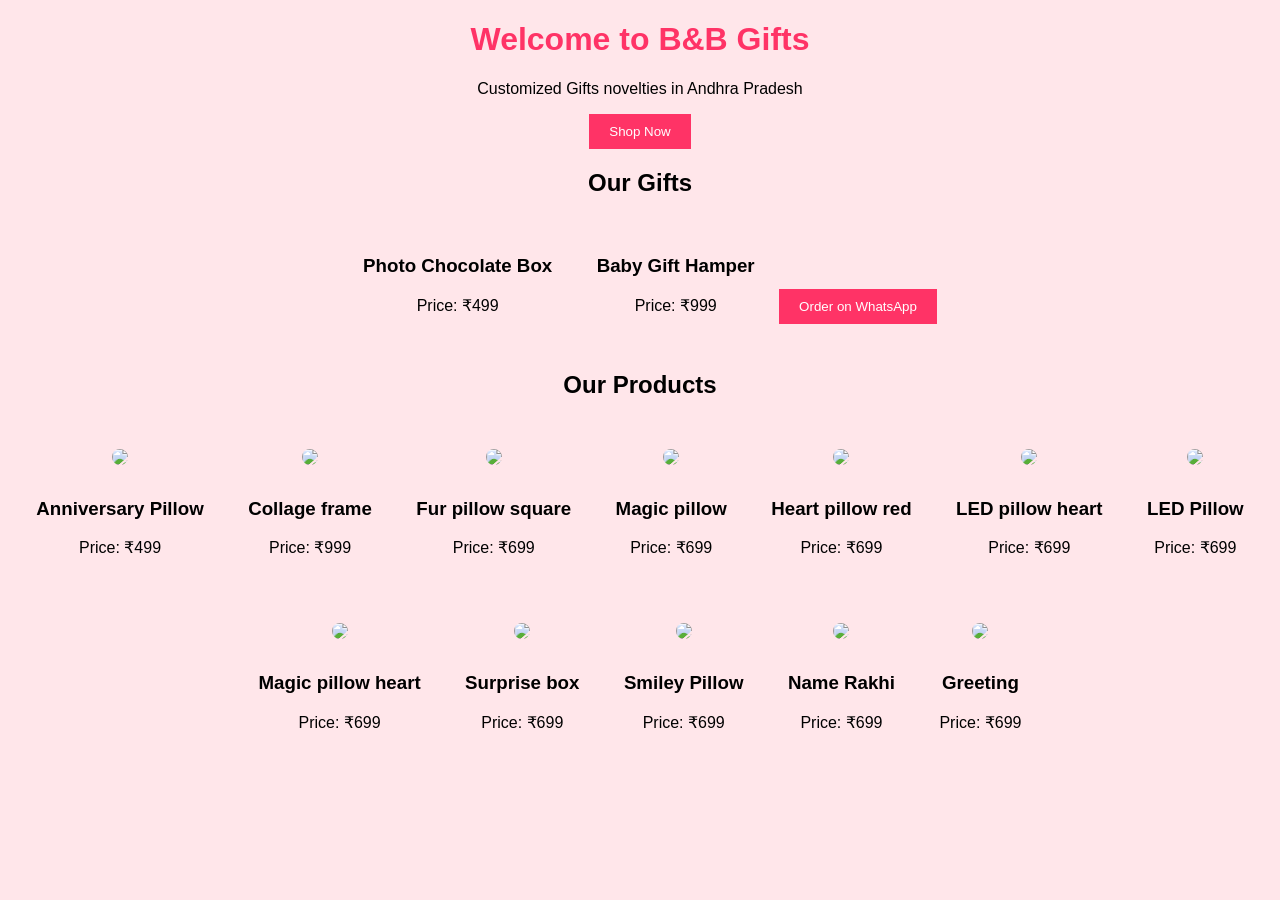
==== index.html @ 606ca5c5 "Add files via upload" ====
<!DOCTYPE html>
<html>
<head>
  <title>B&B Gifts</title>
</head>

<body>

<h1>Welcome to B&B Gifts</h1>
<p>Customized Gifts novelties in Andhra Pradesh</p>

<button>Shop Now</button>

</body>
</html>

<head>
  <link rel="stylesheet" href="style.css">
</head>

<h2>Our Gifts</h2>

<div>
  <h3>Photo Chocolate Box</h3>
  <p>Price: ₹499</p>
</div>

<div>
  <h3>Baby Gift Hamper</h3>
  <p>Price: ₹999</p>
</div>

<a href="https://wa.me/919177003905">
  <button>Order on WhatsApp</button>
</a>

<h2>Our Products</h2>

<div>
  <img src="images/Anniversary-pillow.jpg" width="200">
  <h3>Anniversary Pillow</h3>
  <p>Price: ₹499</p>
</div>

<div>
  <img src="images/collage frame.jpeg" width="200">
  <h3>Collage frame</h3>
  <p>Price: ₹999</p>
</div>

<div>
  <img src="images/fur pillow square.jpg.png" width="200">
  <h3>Fur pillow square</h3>
  <p>Price: ₹699</p>
</div>

<div>
  <img src="images/Giftsonvy-magic-pillows-1.jpg" width="200">
  <h3>Magic pillow</h3>
  <p>Price: ₹699</p>
</div>

<div>
  <img src="images/Heart-Pillow-Red-600x600.jpg" width="200">
  <h3>Heart pillow red</h3>
  <p>Price: ₹699</p>
</div>

<div>
  <img src="images/led pillow heart.webp" width="200">
  <h3>LED pillow heart</h3>
  <p>Price: ₹699</p>
</div>

<div>
  <img src="images/LED Pillow.jpg" width="200">
  <h3>LED Pillow</h3>
  <p>Price: ₹699</p>
</div>

<div>
  <img src="images/maggic-pillow-heart-web.jpg" width="200">
  <h3>Magic pillow heart</h3>
  <p>Price: ₹699</p>
</div>

<div>
  <img src="images/surprise box.jpeg" width="200">
  <h3>Surprise box</h3>
  <p>Price: ₹699</p>
</div>

<div>
  <img src="images/smiley pillow.jpg" width="200">
  <h3>Smiley Pillow</h3>
  <p>Price: ₹699</p>
</div>

<div>
  <img src="images/name rakhi.jpg" width="200">
  <h3>Name Rakhi</h3>
  <p>Price: ₹699</p>
</div>

<div>
  <img src="images/Greeting.jpg" width="200">
  <h3>Greeting</h3>
  <p>Price: ₹699</p>
</div>
---- style.css ----
body {
  font-family: Arial;
  text-align: center;
  background-color: #ffe6ea;
}

h1 {
  color: #ff3366;
}

button {
  background-color: #ff3366;
  color: white;
  padding: 10px 20px;
  border: none;
}

img{
  border-radius:10px;
  margin:10px;
}

div{
  display:inline-block;
  text-align:center;
  margin:20px;
}
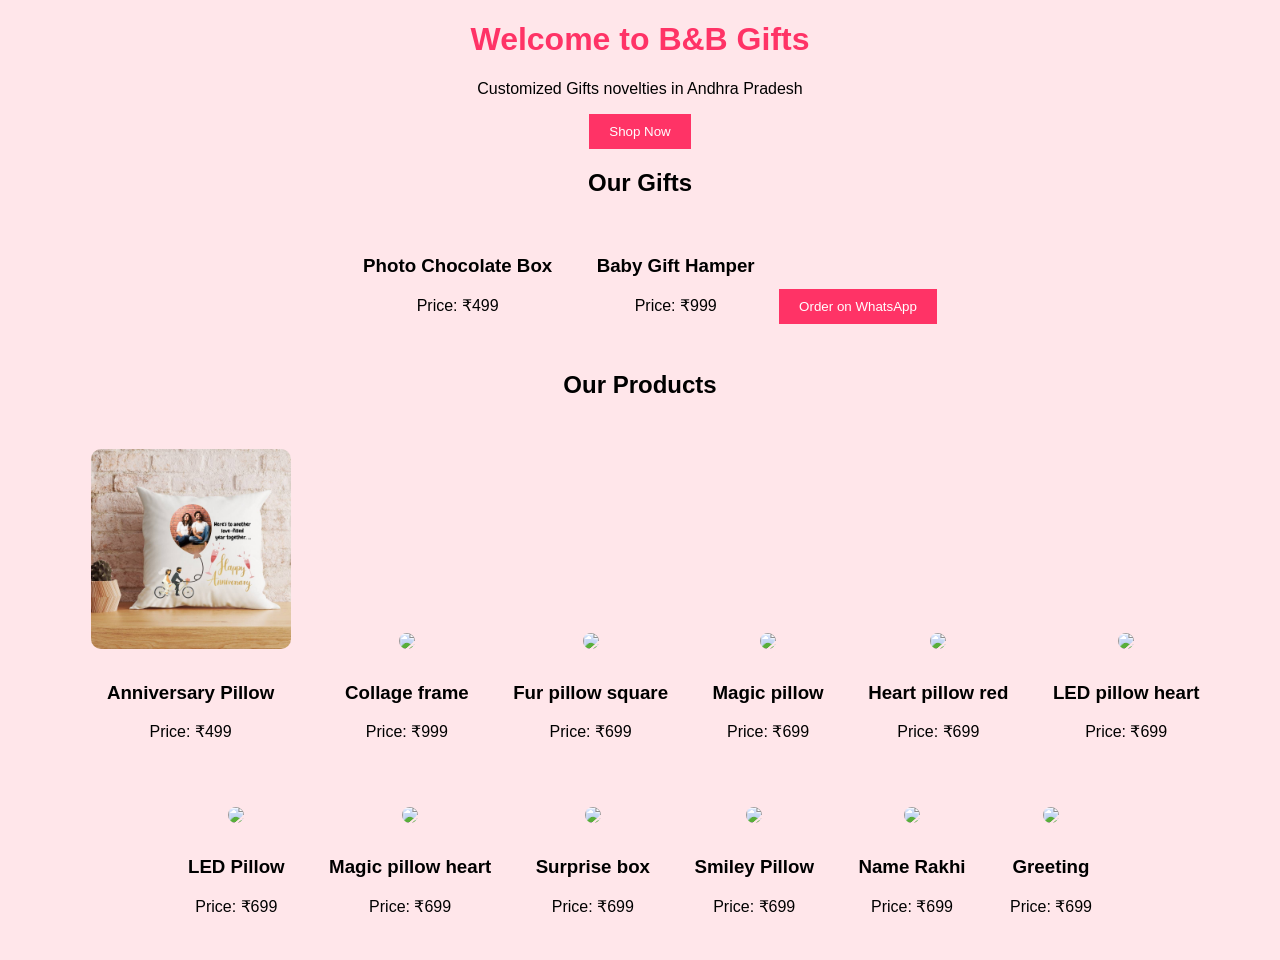
==== commit b842bf39: "Update index.html" ====
--- a/index.html
+++ b/index.html
@@ -37,7 +37,7 @@
 <h2>Our Products</h2>
 
 <div>
-  <img src="images/Anniversary-pillow.jpg" width="200">
+  <img src="Anniversary-pillow.jpg" width="200">
   <h3>Anniversary Pillow</h3>
   <p>Price: ₹499</p>
 </div>
@@ -106,4 +106,5 @@
   <img src="images/Greeting.jpg" width="200">
   <h3>Greeting</h3>
   <p>Price: ₹699</p>
-</div>+
+</div>
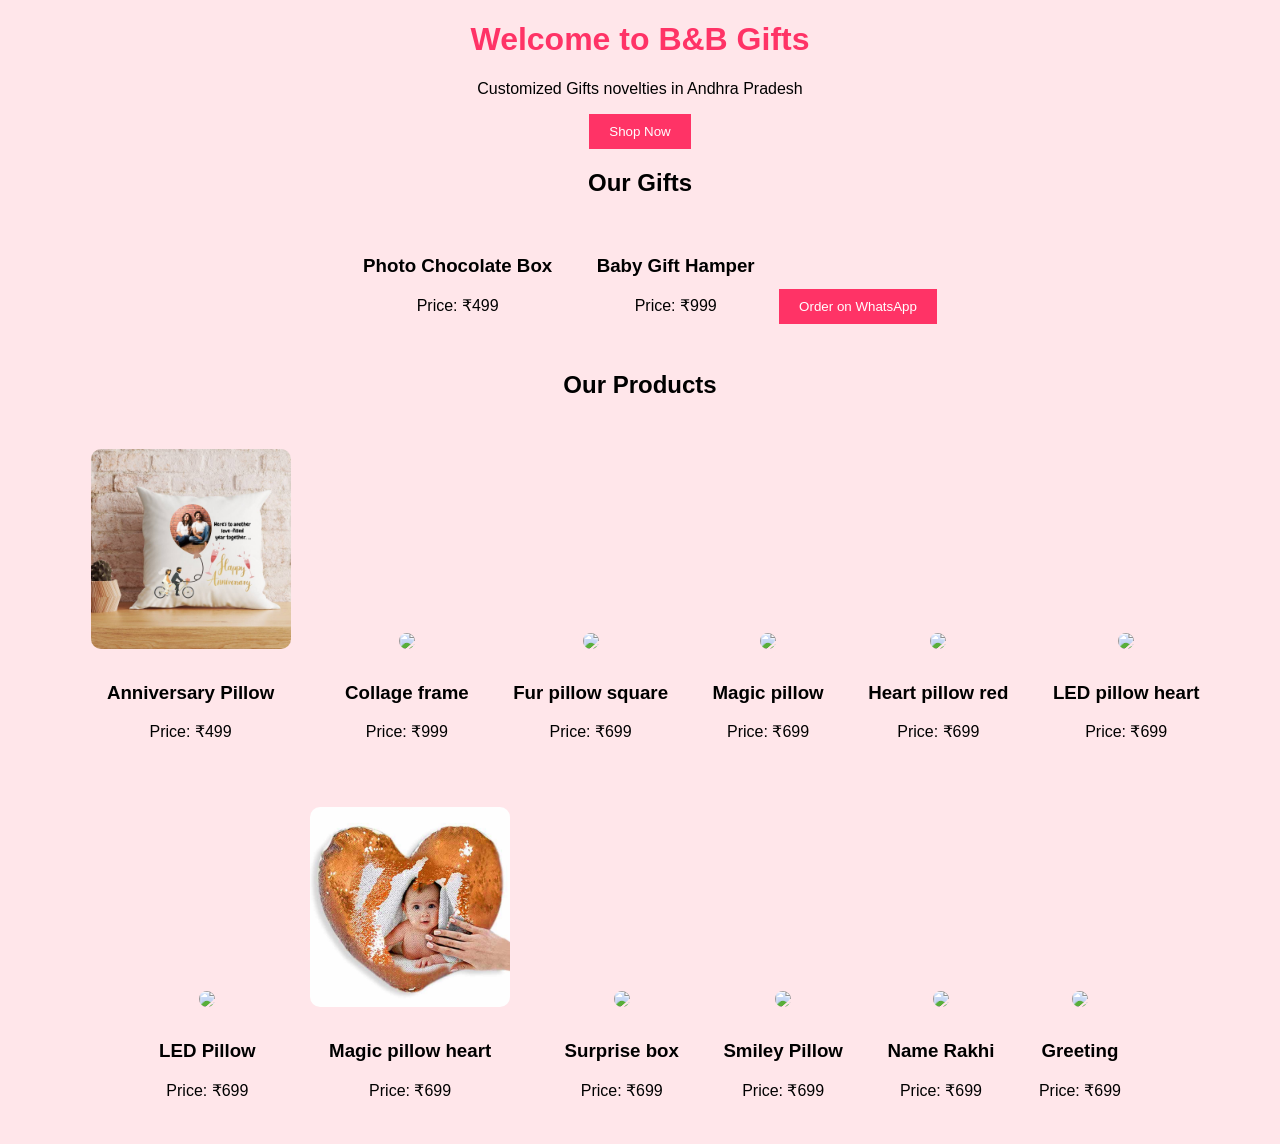
==== commit cbc8b673: "Update index.html" ====
--- a/index.html
+++ b/index.html
@@ -79,7 +79,7 @@
 </div>
 
 <div>
-  <img src="images/maggic-pillow-heart-web.jpg" width="200">
+  <img src="maggic-pillow-heart-web.jpg" width="200">
   <h3>Magic pillow heart</h3>
   <p>Price: ₹699</p>
 </div>
@@ -108,3 +108,4 @@
   <p>Price: ₹699</p>
 
 </div>
+
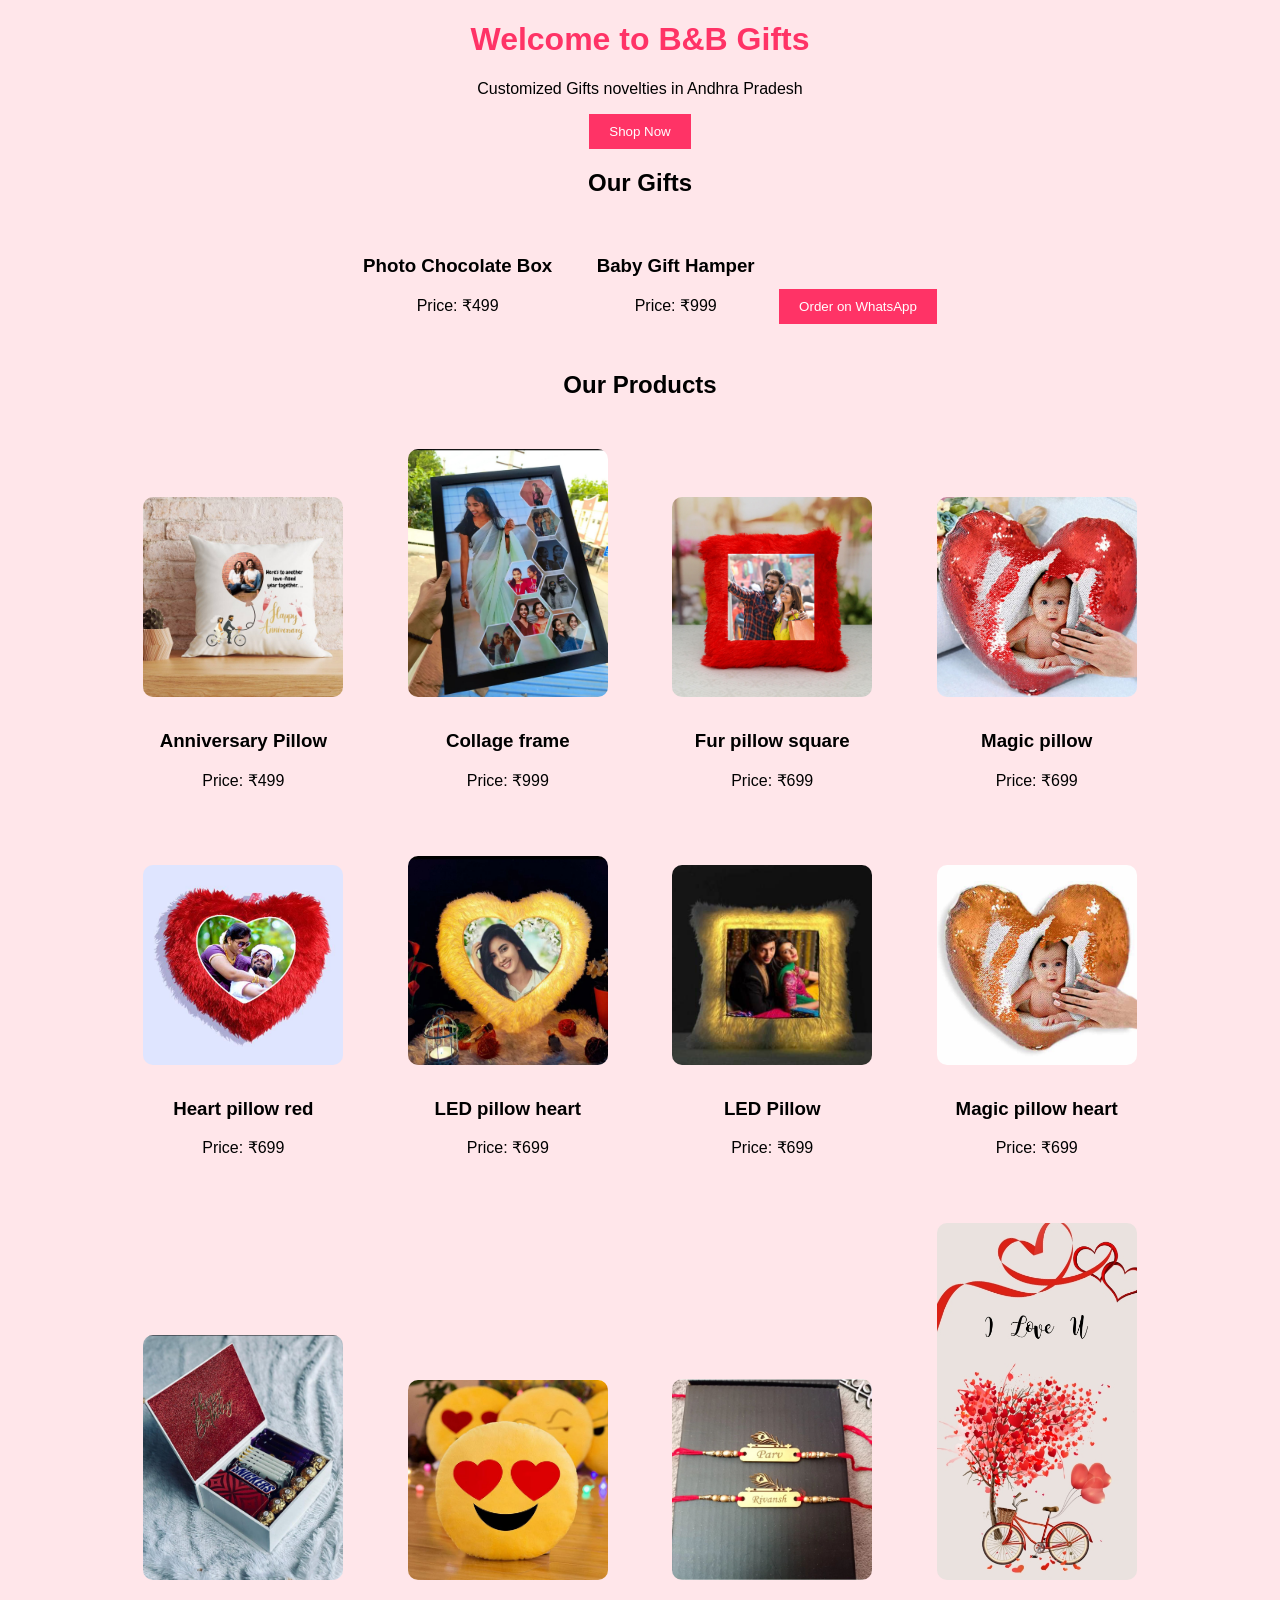
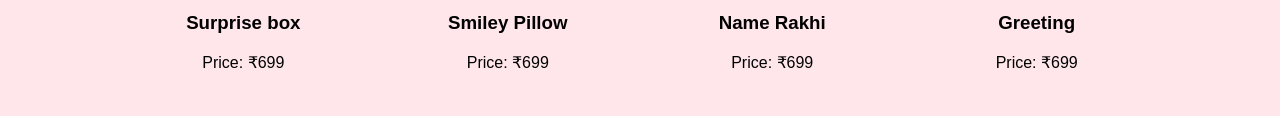
==== commit 017efbcc: "Update index.html" ====
--- a/index.html
+++ b/index.html
@@ -43,37 +43,37 @@
 </div>
 
 <div>
-  <img src="images/collage frame.jpeg" width="200">
+  <img src="collage frame.jpeg" width="200">
   <h3>Collage frame</h3>
   <p>Price: ₹999</p>
 </div>
 
 <div>
-  <img src="images/fur pillow square.jpg.png" width="200">
+  <img src="fur pillow square.jpg.png" width="200">
   <h3>Fur pillow square</h3>
   <p>Price: ₹699</p>
 </div>
 
 <div>
-  <img src="images/Giftsonvy-magic-pillows-1.jpg" width="200">
+  <img src="Giftsonvy-magic-pillows-1.jpg" width="200">
   <h3>Magic pillow</h3>
   <p>Price: ₹699</p>
 </div>
 
 <div>
-  <img src="images/Heart-Pillow-Red-600x600.jpg" width="200">
+  <img src="Heart-Pillow-Red-600x600.jpg" width="200">
   <h3>Heart pillow red</h3>
   <p>Price: ₹699</p>
 </div>
 
 <div>
-  <img src="images/led pillow heart.webp" width="200">
+  <img src="led pillow heart.webp" width="200">
   <h3>LED pillow heart</h3>
   <p>Price: ₹699</p>
 </div>
 
 <div>
-  <img src="images/LED Pillow.jpg" width="200">
+  <img src="LED Pillow.jpg" width="200">
   <h3>LED Pillow</h3>
   <p>Price: ₹699</p>
 </div>
@@ -85,27 +85,28 @@
 </div>
 
 <div>
-  <img src="images/surprise box.jpeg" width="200">
+  <img src="surprise box.jpeg" width="200">
   <h3>Surprise box</h3>
   <p>Price: ₹699</p>
 </div>
 
 <div>
-  <img src="images/smiley pillow.jpg" width="200">
+  <img src="smiley pillow.jpg" width="200">
   <h3>Smiley Pillow</h3>
   <p>Price: ₹699</p>
 </div>
 
 <div>
-  <img src="images/name rakhi.jpg" width="200">
+  <img src="name rakhi.jpg" width="200">
   <h3>Name Rakhi</h3>
   <p>Price: ₹699</p>
 </div>
 
 <div>
-  <img src="images/Greeting.jpg" width="200">
+  <img src="Greeting.jpg" width="200">
   <h3>Greeting</h3>
   <p>Price: ₹699</p>
 
 </div>
 
+
